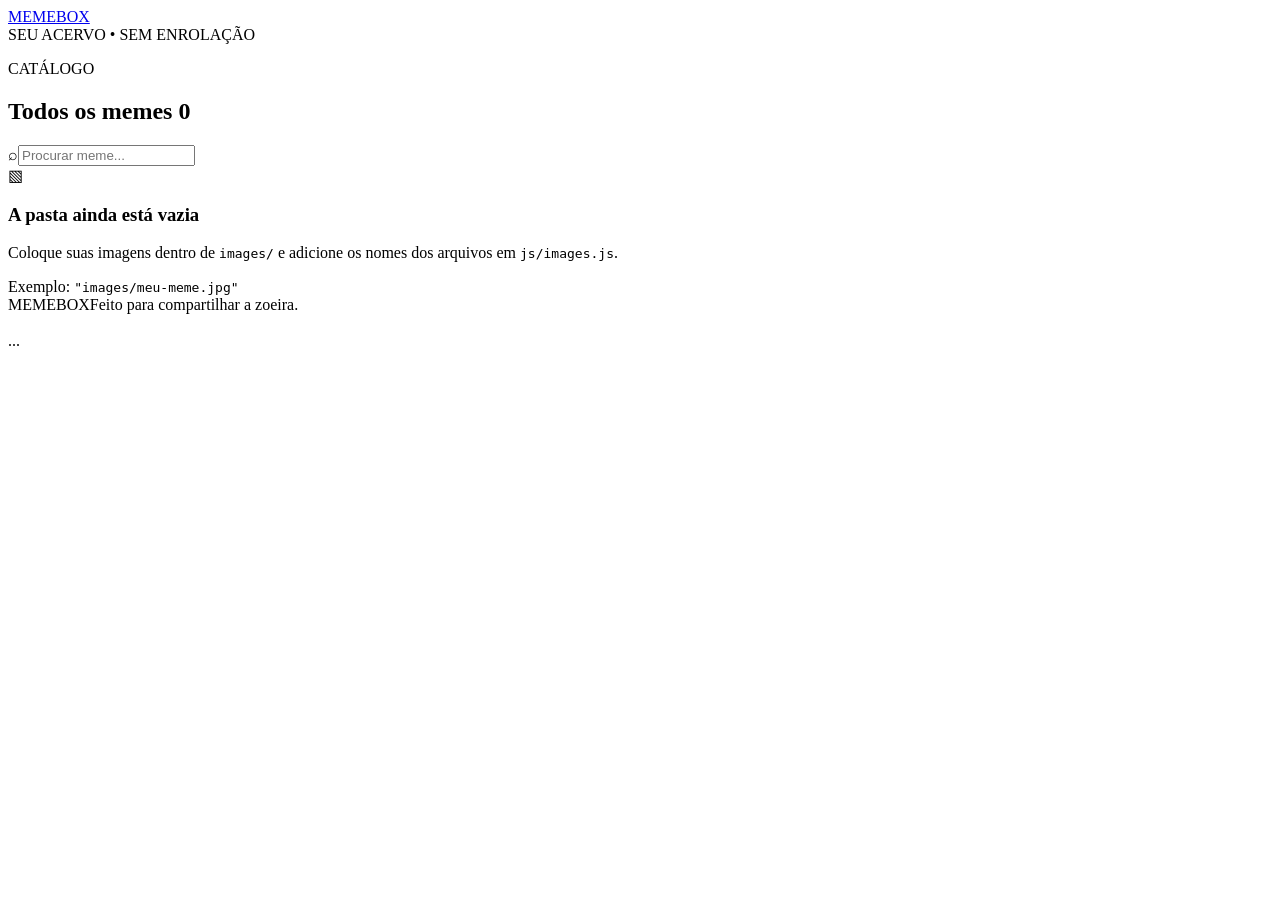
==== catalog.html @ e065920f "Add files via upload" ====
<!DOCTYPE html>
<html lang="pt-BR">
<head>
  <meta charset="UTF-8">
  <meta name="viewport" content="width=device-width, initial-scale=1">
  <meta name="theme-color" content="#151515">
  <title>MEME BOX — Acervo</title>
  <link rel="stylesheet" href="css/style.css">
</head>
<body>
  <header class="topbar">
    <a class="logo" href="catalog.html"><span>MEME<span class="muted">BOX</span></span></a>
    <div class="top-tag">SEU ACERVO • SEM ENROLAÇÃO</div>
  </header>
  <main class="page">
    <section class="collection-head">
      <div><p class="kicker">CATÁLOGO</p><h2>Todos os memes <span id="count" class="count">0</span></h2></div>
      <label class="search"><span>⌕</span><input id="search" type="search" placeholder="Procurar meme..." aria-label="Procurar meme"></label>
    </section>
    <div id="gallery" class="gallery"></div>
    <section id="empty" class="empty">
      <div class="empty-icon">▧</div><h3>A pasta ainda está vazia</h3>
      <p>Coloque suas imagens dentro de <code>images/</code> e adicione os nomes dos arquivos em <code>js/images.js</code>.</p>
      <div class="empty-example">Exemplo: <code>"images/meu-meme.jpg"</code></div>
    </section>
  </main>
  <footer><span class="logo small">MEMEBOX</span><span>Feito para compartilhar a zoeira.</span></footer>
  <aside id="memeSidekick" aria-live="polite" aria-label="Comentário aleatório">
    <div class="sidekick-gif-wrap"><img class="sidekick-gif" src="gifs/3dgifmaker00789.gif" alt="" /></div>
    <div class="sidekick-bubble">...</div>
  </aside>
  <audio id="catalogMusic" src="audio/musica-catalogo.mp3" loop preload="auto"></audio>
  <script src="js/sidekick.js"></script>
  <script src="js/images.js"></script>
  <script src="js/gallery.js"></script>
  <script src="js/music-controller.js"></script>
</body>
</html>
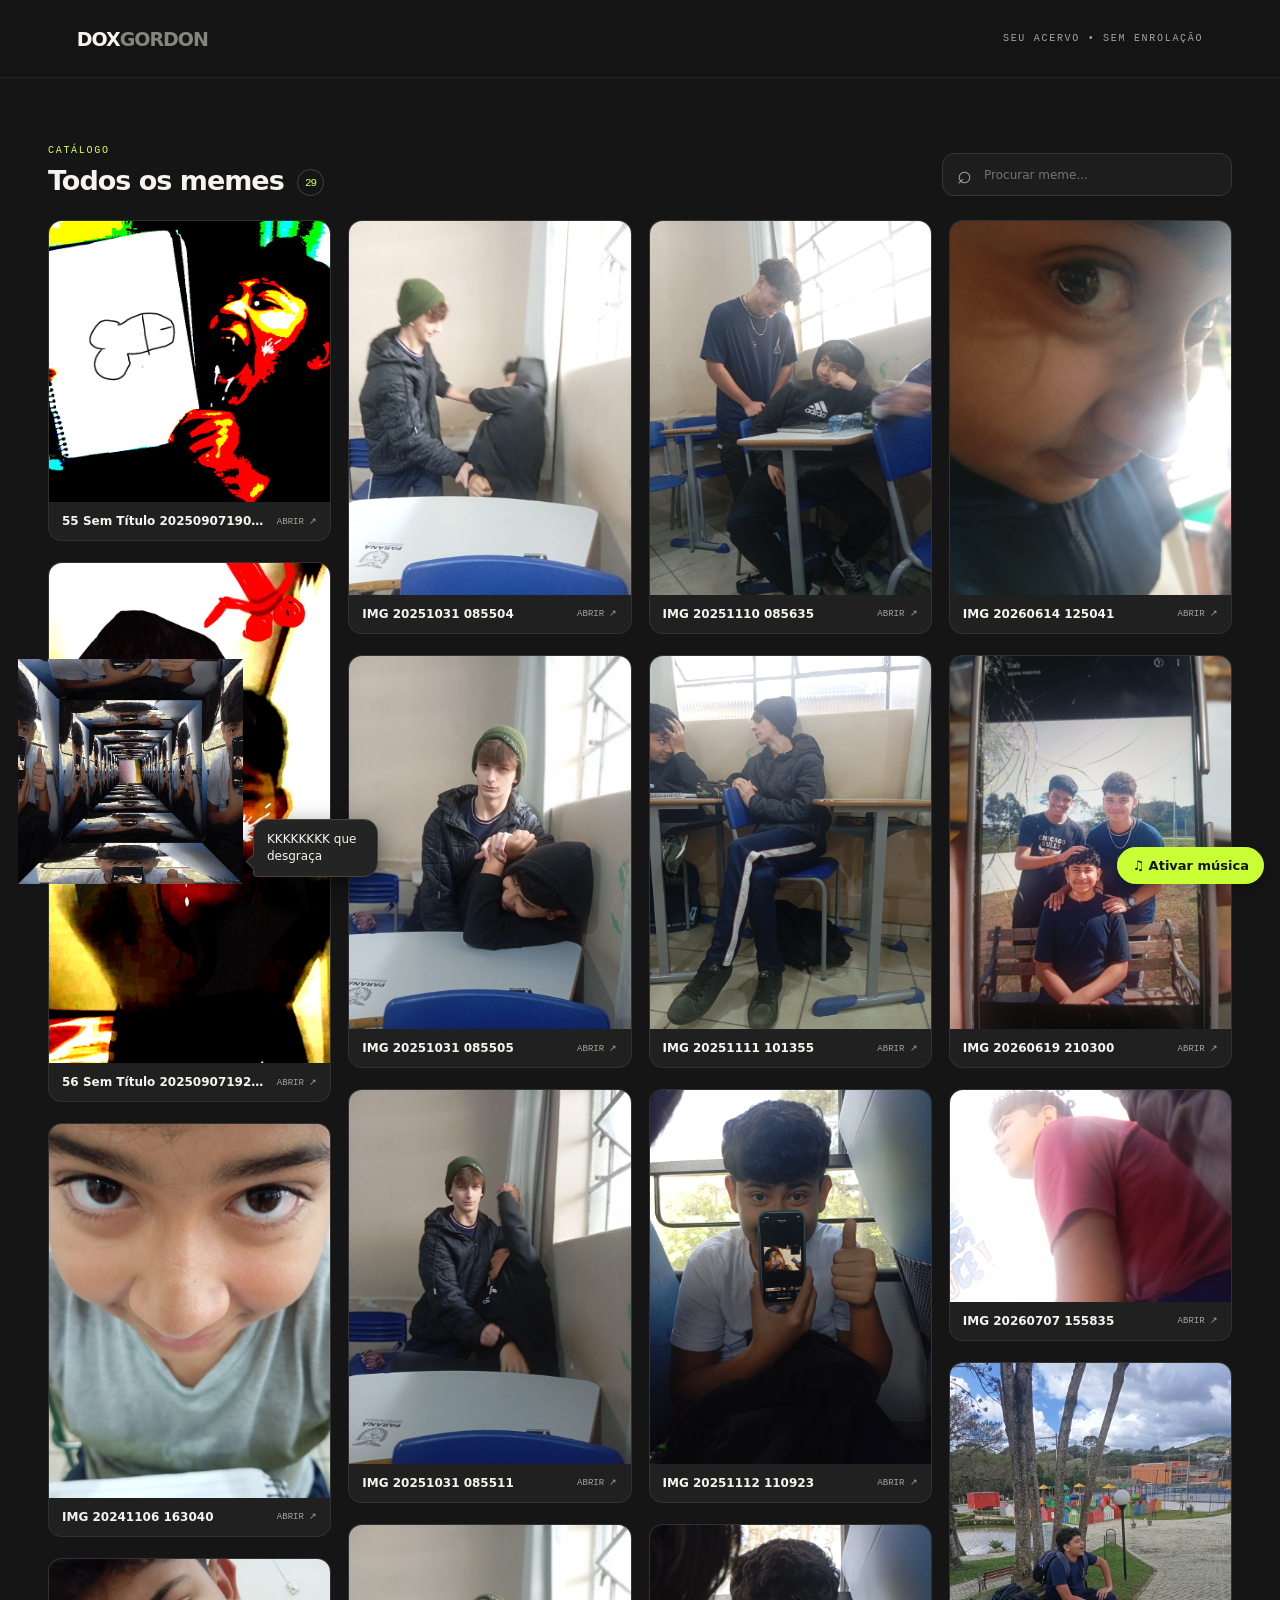
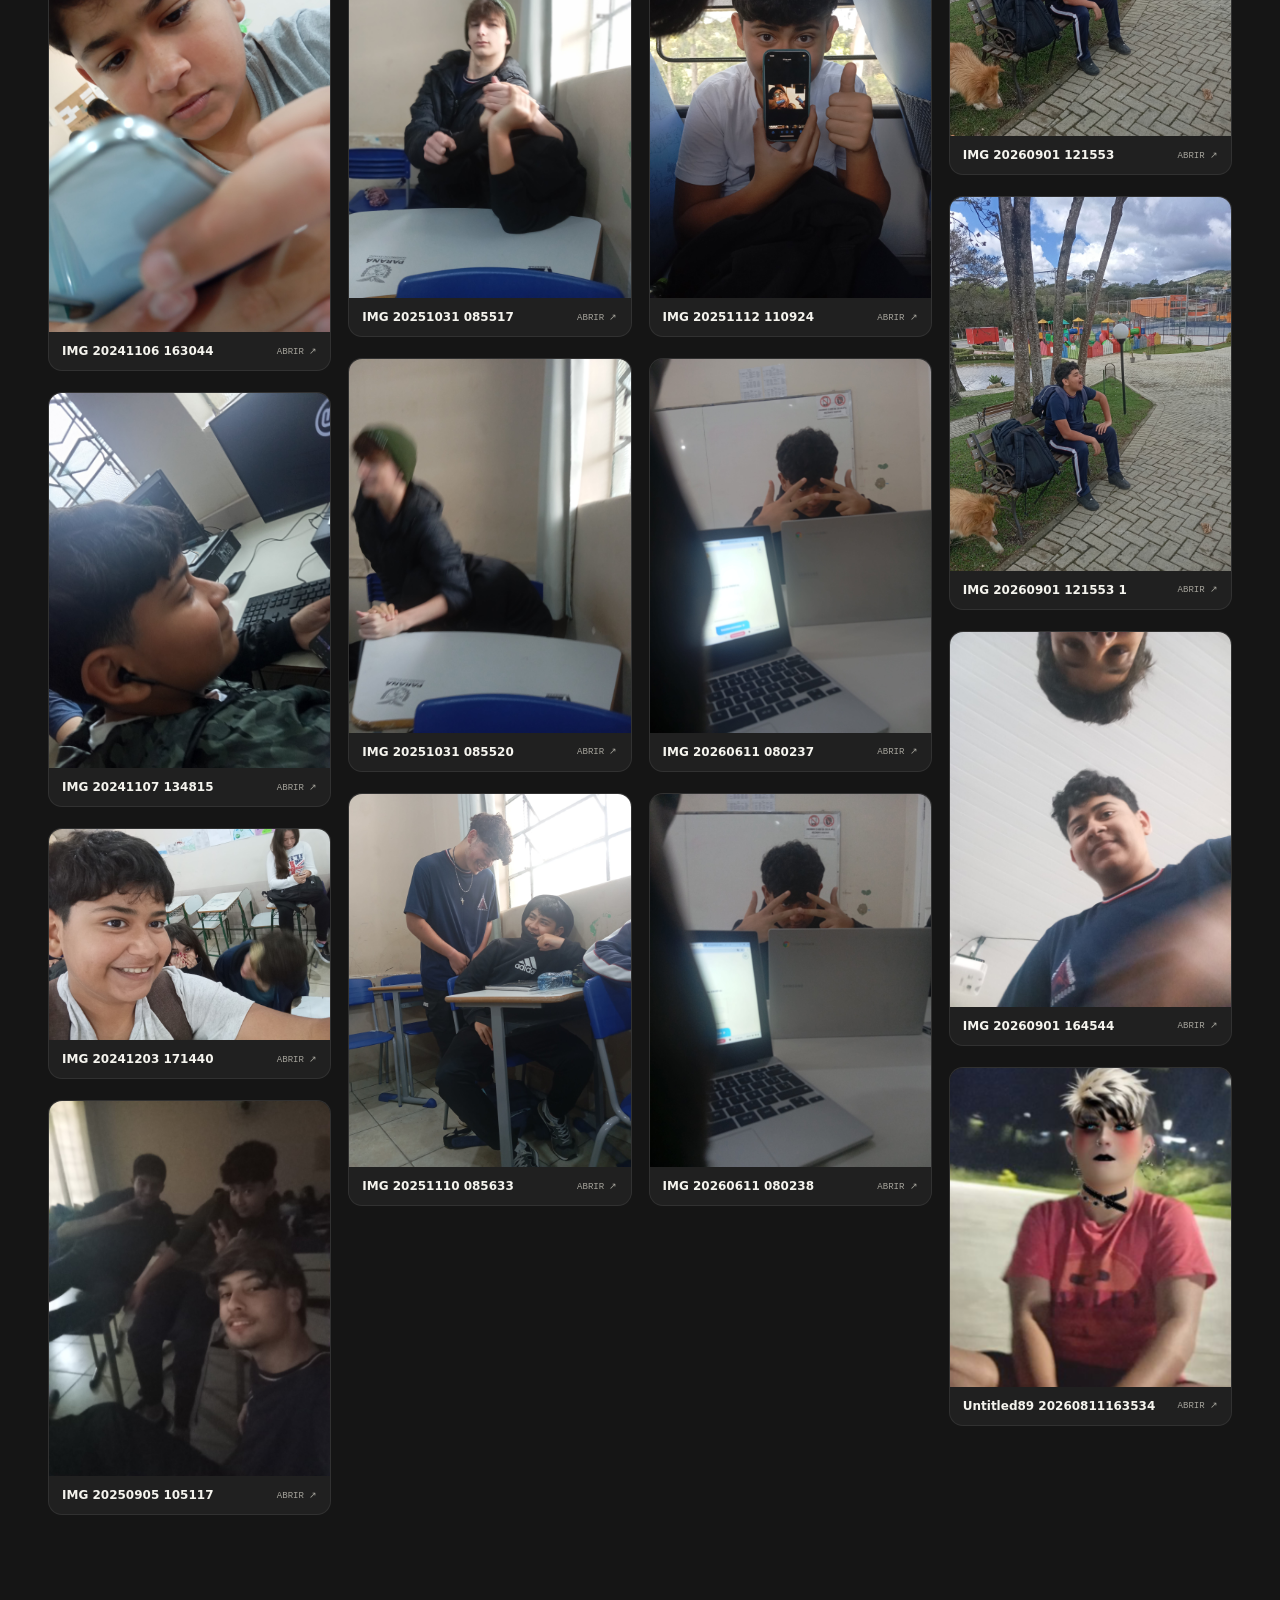
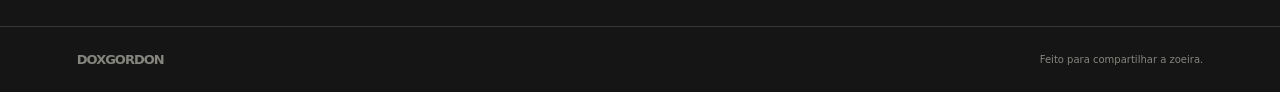
==== commit d3d07699: "Renomeia a marca visível para DOXGORDON" ====
--- a/catalog.html
+++ b/catalog.html
@@ -4,12 +4,12 @@
   <meta charset="UTF-8">
   <meta name="viewport" content="width=device-width, initial-scale=1">
   <meta name="theme-color" content="#151515">
-  <title>MEME BOX — Acervo</title>
+  <title>DOXGORDON — Acervo</title>
   <link rel="stylesheet" href="css/style.css">
 </head>
 <body>
   <header class="topbar">
-    <a class="logo" href="catalog.html"><span>MEME<span class="muted">BOX</span></span></a>
+    <a class="logo" href="catalog.html" aria-label="DOXGORDON — início"><span>DOX<span class="muted">GORDON</span></span></a>
     <div class="top-tag">SEU ACERVO • SEM ENROLAÇÃO</div>
   </header>
   <main class="page">
@@ -24,7 +24,7 @@
       <div class="empty-example">Exemplo: <code>"images/meu-meme.jpg"</code></div>
     </section>
   </main>
-  <footer><span class="logo small">MEMEBOX</span><span>Feito para compartilhar a zoeira.</span></footer>
+  <footer><span class="logo small">DOXGORDON</span><span>Feito para compartilhar a zoeira.</span></footer>
   <aside id="memeSidekick" aria-live="polite" aria-label="Comentário aleatório">
     <div class="sidekick-gif-wrap"><img class="sidekick-gif" src="gifs/3dgifmaker00789.gif" alt="" /></div>
     <div class="sidekick-bubble">...</div>
--- a/css/style.css
+++ b/css/style.css
@@ -0,0 +1,39 @@
+@import url('https://fonts.googleapis.com/css2?family=DM+Mono:wght@400;500&family=Manrope:wght@400;500;600;700;800&display=swap');
+:root{--bg:#151515;--panel:#202020;--panel2:#262626;--ink:#f5f4ee;--muted:#a5a39b;--line:#373737;--lime:#d8ff54;--pink:#ff477e;--radius:18px}
+*{box-sizing:border-box}body{margin:0;background:var(--bg);color:var(--ink);font-family:Manrope,system-ui,sans-serif}a{color:inherit;text-decoration:none}button,input{font:inherit}.topbar{height:78px;padding:0 clamp(20px,6vw,90px);display:flex;align-items:center;justify-content:space-between;border-bottom:1px solid #ffffff12;background:#151515ed;position:sticky;top:0;z-index:10;backdrop-filter:blur(12px)}.logo{display:flex;align-items:center;gap:10px;font-weight:800;letter-spacing:-1px;font-size:19px}.muted{color:#85857e}.logo-mark{height:31px;width:31px;display:grid;place-items:center;border-radius:10px;background:var(--lime);color:#151515;font-size:14px;font-weight:900;letter-spacing:-1px;transform:rotate(-5deg)}.top-tag,.kicker{font:500 10px 'DM Mono',monospace;letter-spacing:1.7px;color:#a5a59a}.page{max-width:1240px;margin:auto;padding:28px 28px 90px}.hero{min-height:275px;display:flex;align-items:center;justify-content:space-between;position:relative;border-bottom:1px solid var(--line);padding-bottom:48px;overflow:hidden}.kicker{margin:0 0 15px;color:var(--lime)}h1,h2,h3,p{margin-top:0}.hero h1{font-size:clamp(42px,6vw,72px);line-height:.99;letter-spacing:-4px;margin:0;font-weight:800}.hero h1 span{color:var(--lime)}.sub{max-width:480px;color:var(--muted);font-size:14px;line-height:1.7;margin:21px 0 0}.sub code,.empty code{background:#ffffff0e;border:1px solid #ffffff12;border-radius:5px;padding:3px 5px;color:var(--lime);font:11px 'DM Mono',monospace}.hero-sticker{width:210px;height:210px;border:1px solid #414138;background:linear-gradient(135deg,#27271f,#171717);border-radius:40px;transform:rotate(7deg);position:relative;display:flex;align-items:center;justify-content:center;flex-shrink:0;margin-right:6%}.hero-sticker:before{content:"";position:absolute;width:130px;height:130px;border-radius:50%;background:var(--lime);filter:blur(1px);opacity:.9}.hero-sticker span{z-index:1;font-size:39px;font-weight:900;color:#191919;letter-spacing:-3px;transform:rotate(-9deg)}.hero-sticker b{position:absolute;right:20px;top:20px;font-size:28px;color:var(--pink)}.hero-sticker i{position:absolute;bottom:17px;right:18px;font-size:9px;font-weight:800;font-style:normal;letter-spacing:1px;text-align:right;line-height:1.2;color:white;transform:rotate(-7deg)}.collection-head{display:flex;align-items:end;justify-content:space-between;margin:39px 0 24px;gap:20px}.collection-head .kicker{margin-bottom:9px}.collection-head h2{font-size:27px;letter-spacing:-1px;margin:0}.count{font:500 11px 'DM Mono',monospace;display:inline-grid;place-items:center;min-width:27px;height:27px;border:1px solid #444;border-radius:50%;color:var(--lime);vertical-align:middle;margin-left:5px}.search{width:min(290px,45%);height:43px;display:flex;align-items:center;gap:10px;padding:0 14px;border:1px solid var(--line);border-radius:12px;background:#1d1d1d;color:#a5a39b}.search span{font-size:25px}.search input{width:100%;border:0;outline:0;color:white;background:transparent;font-size:12px}.gallery{columns:4 210px;column-gap:17px}.meme-card{display:inline-block;width:100%;break-inside:avoid;margin:0 0 17px;border:1px solid #ffffff13;background:var(--panel);border-radius:14px;overflow:hidden;transition:transform .2s,border-color .2s}.meme-card:hover{transform:translateY(-3px);border-color:#d8ff5460}.meme-open{display:block;width:100%;padding:0;border:0;background:#292929;cursor:pointer;position:relative;overflow:hidden}.meme-open img{display:block;width:100%;height:auto;max-height:500px;object-fit:cover;transition:transform .3s}.meme-card:hover img{transform:scale(1.025)}.meme-open:after{content:"ABRIR ↗";position:absolute;bottom:11px;right:11px;background:var(--lime);color:#151515;font:500 9px 'DM Mono',monospace;padding:7px 9px;border-radius:6px;opacity:0;transition:opacity .2s}.meme-card:hover .meme-open:after{opacity:1}.meme-caption{padding:12px 13px;display:flex;align-items:center;justify-content:space-between;gap:8px}.meme-caption b{font-size:12px;white-space:nowrap;overflow:hidden;text-overflow:ellipsis}.meme-caption span{font:9px 'DM Mono',monospace;color:#a5a39b;flex-shrink:0}.empty{text-align:center;max-width:500px;margin:54px auto;padding:25px}.empty-icon{margin:0 auto 17px;width:60px;height:60px;display:grid;place-items:center;border-radius:17px;background:#25251f;color:var(--lime);font-size:28px}.empty h3{font-size:20px;margin-bottom:9px}.empty p{color:var(--muted);font-size:12px;line-height:1.8}.empty-example{font-size:11px;color:#8e8e85;margin-top:18px}footer{border-top:1px solid var(--line);padding:25px clamp(20px,6vw,90px);display:flex;align-items:center;justify-content:space-between;color:#85857e;font-size:10px}.logo.small{font-size:13px}.logo.small .logo-mark{height:23px;width:23px;border-radius:7px;font-size:10px}.back-link{font-size:12px;color:#c6c6bd}.back-link:hover{color:var(--lime)}.toast{position:fixed;bottom:24px;left:50%;transform:translate(-50%,15px);background:var(--lime);color:#151515;padding:12px 17px;border-radius:10px;font-size:12px;font-weight:700;opacity:0;pointer-events:none;transition:.2s;z-index:50}.toast.show{opacity:1;transform:translate(-50%,0)}@media(max-width:720px){.top-tag{display:none}.page{padding:40px 18px 60px}.hero-sticker{width:125px;height:125px;border-radius:26px;margin-right:0;opacity:.85}.hero-sticker:before{width:80px;height:80px}.hero-sticker span{font-size:26px}.hero-sticker b{right:10px;top:10px;font-size:18px}.hero-sticker i{font-size:7px;bottom:9px;right:9px}.hero h1{font-size:47px;letter-spacing:-2.7px}.sub{font-size:12px}.gallery{columns:2 130px;column-gap:10px}.meme-card{margin-bottom:10px}.collection-head{align-items:flex-start;flex-direction:column}.search{width:100%}footer{gap:15px;flex-wrap:wrap}}
+
+
+/* Mascote falante: fixo no canto inferior esquerdo */
+#memeSidekick{
+  position:fixed; left:18px; bottom:16px; z-index:50;
+  display:flex; align-items:flex-end; gap:10px; max-width:min(360px, calc(100vw - 28px));
+  pointer-events:none; font-family:Manrope,system-ui,sans-serif;
+}
+#memeSidekick .sidekick-gif-wrap{
+  width:225px; height:225px; min-width:225px; min-height:225px; flex:0 0 225px;
+  border:0; border-radius:0; background:transparent; overflow:visible; box-shadow:none;
+  display:grid; place-items:center;
+}
+#memeSidekick .sidekick-gif{width:100%;height:100%;object-fit:contain}
+#memeSidekick .sidekick-bubble{
+  position:relative; max-width:250px; padding:11px 13px; margin-bottom:7px;
+  color:#f5f4ee; background:#242424; border:1px solid #45453d; border-radius:14px 14px 14px 4px;
+  font-size:12px; line-height:1.4; box-shadow:0 8px 24px #0008;
+  opacity:0; transform:translateY(8px) scale(.97); transition:opacity .18s, transform .18s;
+}
+#memeSidekick .sidekick-bubble::after{
+  content:""; position:absolute; left:-6px; bottom:9px; width:10px; height:10px;
+  background:#242424; border-left:1px solid #45453d; border-bottom:1px solid #45453d; transform:rotate(45deg);
+}
+#memeSidekick.is-talking .sidekick-bubble{opacity:1;transform:translateY(0) scale(1)}
+#memeSidekick.gif-missing .sidekick-gif-wrap{display:none}
+@media(max-width:520px){
+  #memeSidekick{left:10px;bottom:10px;gap:7px;max-width:calc(100vw - 20px)}
+  #memeSidekick .sidekick-gif-wrap{width:min(225px,42vw);height:min(225px,42vw);min-width:min(225px,42vw);min-height:min(225px,42vw);flex-basis:min(225px,42vw);border:0;border-radius:0;background:transparent;box-shadow:none}
+  #memeSidekick .sidekick-bubble{font-size:11px;max-width:calc(100vw - 45vw);padding:9px 10px}
+}
+/* Efeito de fala retrô: texto aparece letra por letra. */
+#memeSidekick.is-talking .sidekick-bubble{animation:sidekickPop .18s ease-out}
+@keyframes sidekickPop{from{filter:brightness(1.3);transform:translateY(5px) scale(.97)}to{filter:brightness(1);transform:translateY(0) scale(1)}}
+
+.meme-open video{display:block;width:100%;height:auto;max-height:440px;object-fit:contain;background:#090909;border-radius:10px}.meme-open video[hidden]{display:none}
